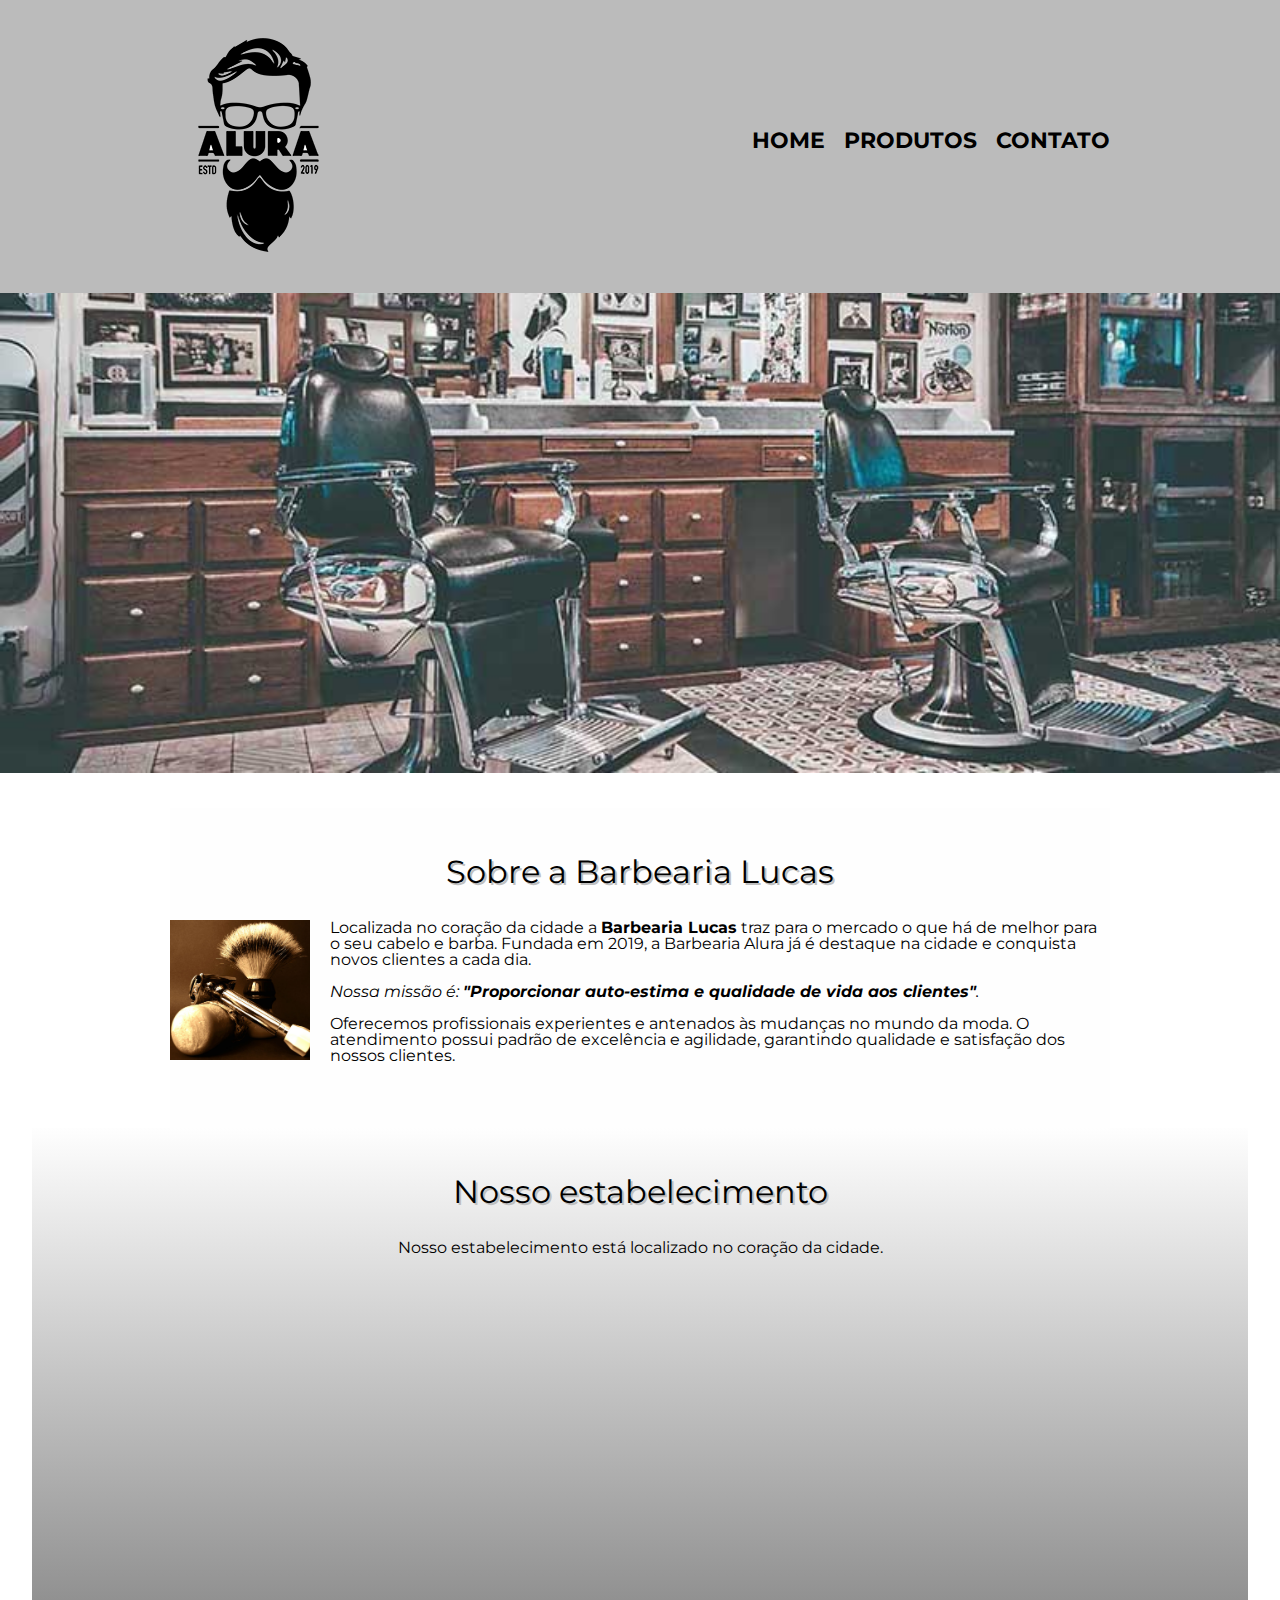
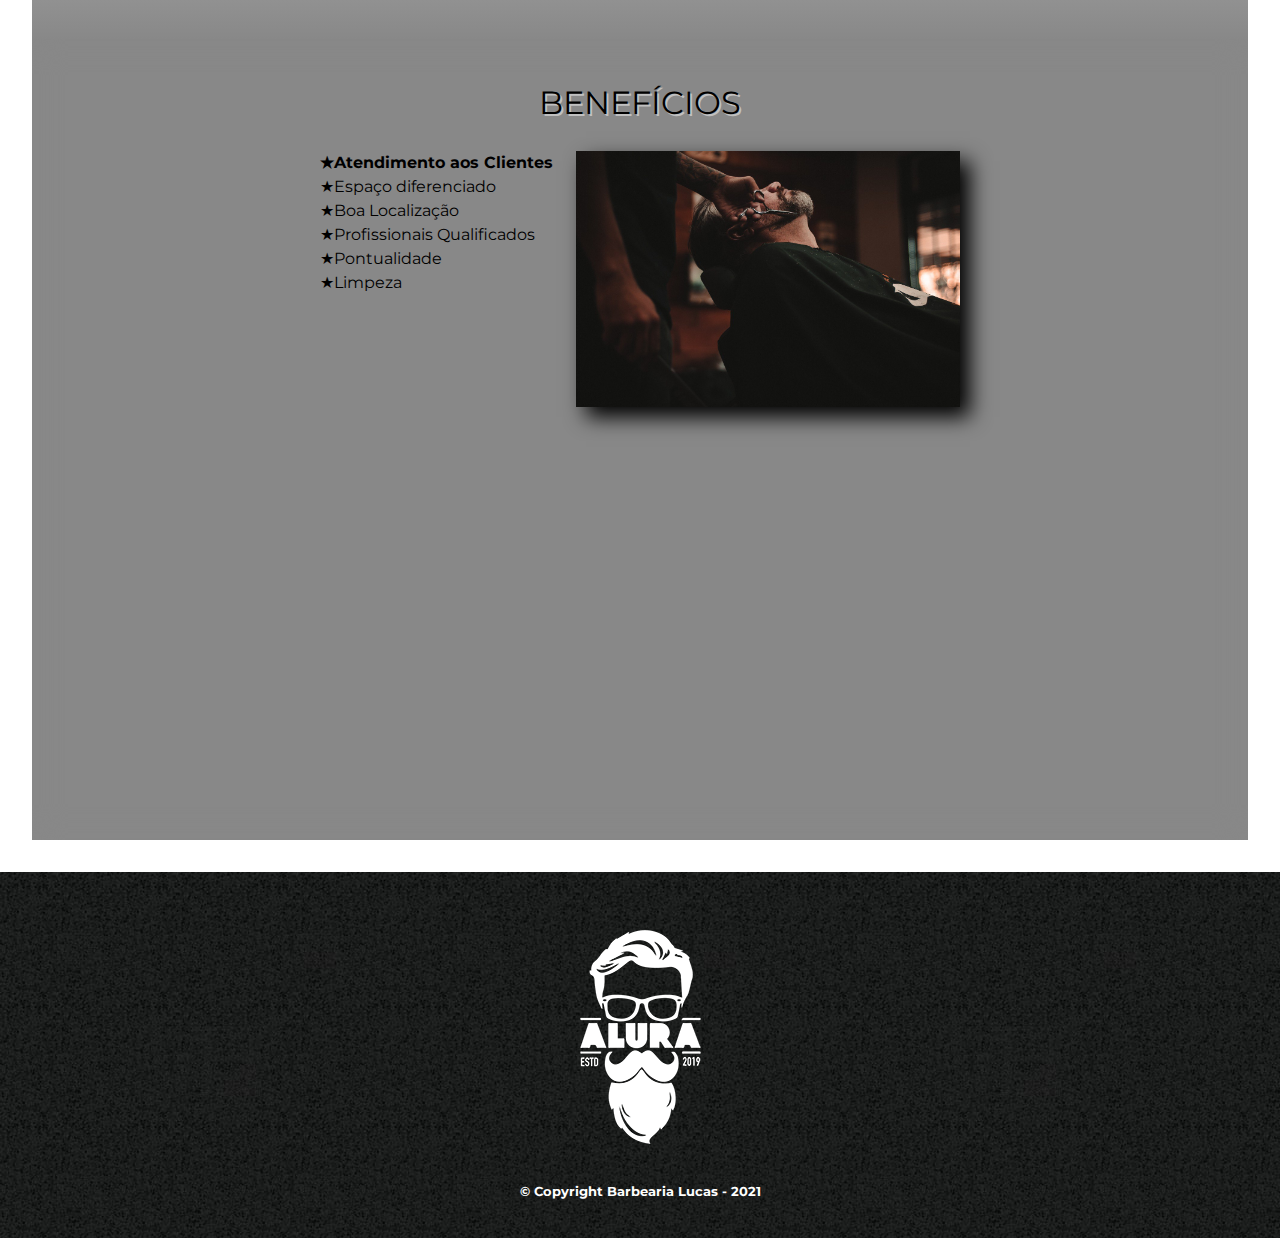
==== index.html @ 3b5228b6 "first commit" ====
<!DOCTYPE html>

<html lang="pt-br">

	<head>
		

		<meta charset="UTF-8">
		<meta name= "viewport" content="width=device-width">
		<title> Barbearia Alura </title>

		<link rel= 'stylesheet' href="reset.css">
		<link rel= 'stylesheet' href="style.css">
		<link href="https://fonts.googleapis.com/css2?family=Montserrat&display=swap" rel="stylesheet">

	</head>


	<body>

		<header>

			<div class="caixa">
				
				<h1><img src="logo.png"></h1>

				<nav>
					<ul>
						<li><a href="index.html">Home</a></li>
						<li><a href="produtos.html">Produtos</a></li>
						<li><a href="contato.html">Contato</a></li>
					</ul>

				</nav>

			</div>
		</header>


			<img class="banner" src="banner.jpg">

		<main>
		<section class="principal">

			<h2 class="titulo-principal">Sobre a Barbearia Lucas</h2>

			<img class="utensilios" src="utensilios.jpg" alt="Utensilios de um Barbeiro.">

				<p>Localizada no coração da cidade a <strong>Barbearia Lucas</strong> traz para o mercado o que há de melhor para o seu cabelo e barba. Fundada em 2019, a Barbearia Alura já é destaque na cidade e conquista novos clientes a cada dia.</p>

				<p id="missao"><em>Nossa missão é: <strong>"Proporcionar auto-estima e qualidade de vida aos clientes"</strong>.</em></p>

				<p>Oferecemos profissionais experientes e antenados às mudanças no mundo da moda. O atendimento possui padrão de excelência e agilidade, garantindo qualidade e satisfação dos nossos clientes.</p>

			</section>

			<section class="mapa">
				<h3 class= "titulo-principal">Nosso estabelecimento</h3>
				<p>Nosso estabelecimento está localizado no coração da cidade.</p>

				<div class="mapa-conteudo">
					<iframe src="https://www.google.com/maps/embed?pb=!1m18!1m12!1m3!1d29251.587685694838!2d-46.64997416044921!3d-23.588244300000003!2m3!1f0!2f0!3f0!3m2!1i1024!2i768!4f13.1!3m3!1m2!1s0x94ce5a2b2ed7f3a1%3A0xab35da2f5ca62674!2sCaelum%20-%20Escola%20de%20Tecnologia!5e0!3m2!1spt-BR!2sbr!4v1633660830258!5m2!1spt-BR!2sbr" width="100%" height="300" style="border:0;" allowfullscreen="" loading="lazy"></iframe>
				</div>
			</section>

			<section class="beneficios">
				<h3 class="titulo-principal">BENEFÍCIOS</h3>

				<div class="conteudo-beneficios">
					<ul class="lista-beneficios">
						
						<li class="itens">Atendimento aos Clientes</li>
						<li class="itens">Espaço diferenciado</li>
						<li class="itens">Boa Localização</li>
						<li class="itens">Profissionais Qualificados</li>
						<li class="itens">Pontualidade</li>
						<li class="itens">Limpeza</li>

					</ul><img src="beneficios.jpg" class="imagem-beneficios">

					</div>

				<div class="video">
				    <iframe width="100%" height="315" src="https://www.youtube.com/embed/SiGcMX5CVdk" title="YouTube video player" frameborder="0" allow="accelerometer; autoplay; clipboard-write; encrypted-media; gyroscope; picture-in-picture" allowfullscreen></iframe>
				</div>
				
			</section>

		</main>

		<footer>
			<img src="logo-branco.png">
			<p class="copyright"> &copy; Copyright Barbearia Lucas - 2021</p>
		</footer>
	</body>
		
</html>
---- style.css ----
body {
	font-family: 'Montserrat', sans-serif;
}

header {
	background: #BBBBBB;
	padding: 20px 0;
}

.caixa {
	position: relative;
	width: 940px;
	margin: 0 auto;
} 

nav {
	position: absolute;
	top: 110px;
	right: 0;
}

nav li {
	display: inline;
	margin:0 0 0 15px;
}

nav a {
	text-transform: uppercase;
	color: #000000;
	font-weight: bold;
	font-size: 22px;
	text-decoration: none;
}

nav a:hover {
	color: #C78C19;
	text-decoration: underline;
}

.produtos {
	width: 940px;
	margin: 0 auto;
	padding: 50px 0;
}

.produtos li {
	display: inline-block;
	text-align: center;
	width: 30%;
	vertical-align: top;
	margin: 0 1.5%;
	padding: 30px 20px;
	box-sizing: border-box;
	border: 2px solid #000000;
	border-radius:15px;
}

.produtos li:hover {
	border-color:#C78C19;
	
}

.produtos li:active {
	border-color: #088C19;
}

.produtos li:hover h2 {
	font-size: 34px;
}

.produtos h2 {
	font-size: 30px;
	font-weight: bold;
}

.produto-descricao {
	font-size:18px;
}

.produto-preco {
	font-size: 22px;
	font-weight: bold;
	margin: 10px 0 0;
	margin-top: 10px;
}

footer {
	text-align: center;
	background: url("bg.jpg");
	padding: 40px 0;
}

.copyright {
	color: white;
	font-weight: bold;
	font-size: 13px;
	margin: 20px 0 0;
}


main {
	margin: 2rem;
}

form {
	margin:40px 0;
}

form label, form legend {
	display: block;
	font-size: 20px;
	margin: 0 0 10px;
}

.input-padrao {
	display: block;
	margin: 0 0 20px;
	padding: 10px 25px;
	width: 50%;
}

.checkbox {
	margin: 20px 0;
}

.enviar {
	width: 35%;
	padding: 15px 0;
	background: orange ;
	color: white;
	font-weight: bold;
	font-size: 18px;
	border: none;
	border-radius: 5px;
	transition: 1s all;
	cursor: pointer;

}

.enviar:hover {
	background: darkorange;
	transform: scale(1.2);

}

table {
	margin: 20px 0 40px ;
}

thead {
	background: #555555;
	color: white;
	font-weight: bold;
}

td, th {
	border: 1px solid #000000;
	padding: 8px 15px ;
}

/* css página inicial */

.banner {
	width: 100%;
}

.titulo-principal {
	text-align: center;
	font-size: 2em;
	margin: 0 0 1em;
	clear: left;
	                       /*sombra para textos*/
    text-shadow: 2px 2px silver; 
}

.principal {
	padding: 3em 0;
	background: #FEFEFE;
	width: 940px;
	margin: 0 auto;
}

.principal p {
	margin:0 0 1em;
}

.principal strong {
	font-weight: bold;
}

.principal em {
	font-style: italic;
}

.utensilios {
	width: 140px;
	float: left;
	margin: 0 20px 20px 0;
}

.mapa {
	padding: 3em 0;
	background: linear-gradient(#FEFEFE, #888888);

}

.mapa-conteudo{
	width: 940px;
	margin: 0 auto;
}


.mapa p {
	margin: 0 0 2em;
	text-align:center;
}

.beneficios {
	padding: 3em 0;
	background: #888888;

	/*SOMBRA INTERNA*/
	box-shadow: inset 0 0       30px       #888888;
	               /*centro   espalhamento   cor*/

}

.conteudo-beneficios {
	width:640px;
	margin: 0 auto;
}

.lista-beneficios {
	width:40%;
	display: inline-block;
	vertical-align: top;
}

.itens {
	line-height:1.5;
}

.itens:first-child {
	font-weight: bold;
}

.itens:before {
	content: "★";
}

.imagem-beneficios {
	width:60%;
	opacity: 1;            /* a opacidade vai de 0(minimo) a 1(maximo)*/
	box-shadow: 10px  10px      20px                    0                     black;    /*SOMBRA
			 /*  x     y    grau de espalhamento   instensidade da borda       cor */

}
.imagem-beneficios:hover {
	opacity: 0.4;
	transition: 500ms;
}

.video {
	width:560px;
	margin: 2em auto;	
}

@media screen and (max-width: 480px) {
	.caixa, .principal, .conteudo-beneficios, .mapa-conteudo, .video {
		width: auto;
	}

	h1 {
		text-align:center;
	}

	nav {
		position: static;
	}
	.video {
		margin: 20px 10px ;
	}

	.lista-beneficios, .imagem-beneficios {
		width: 100%;
	}


}
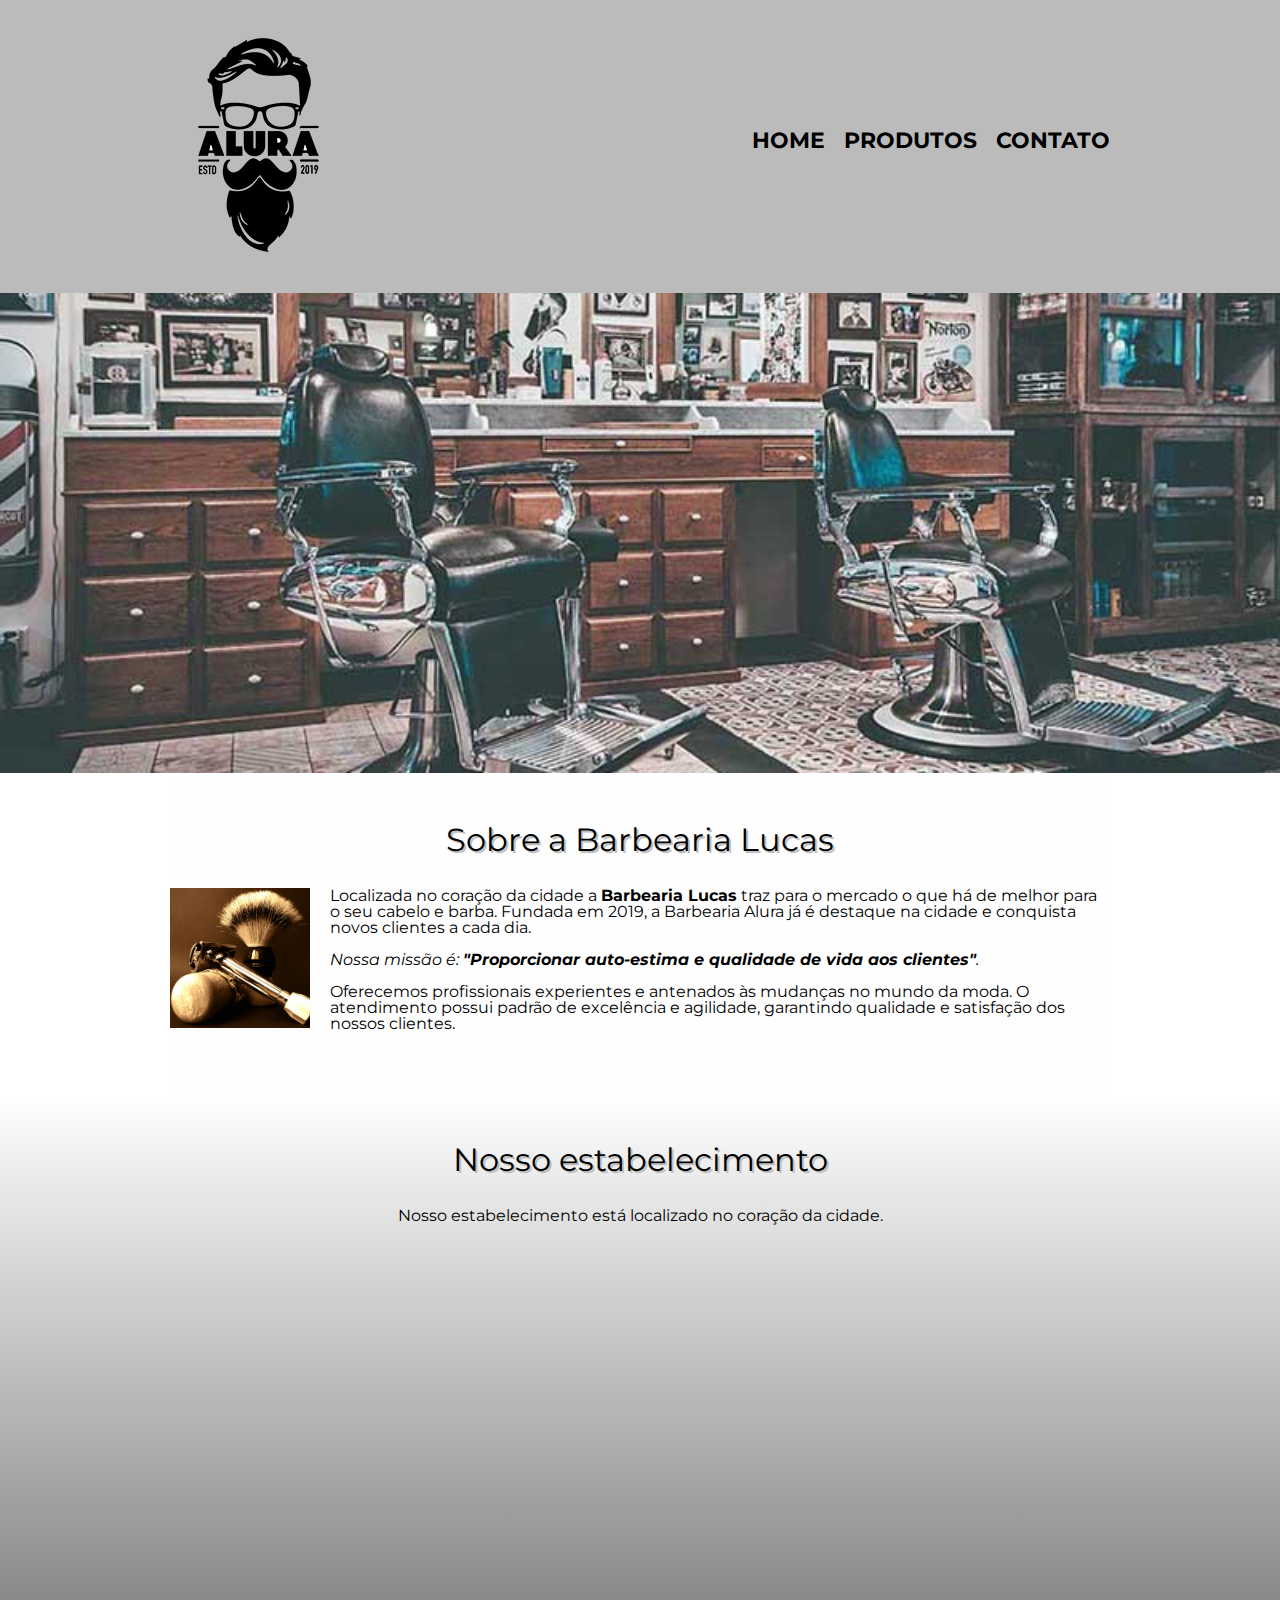
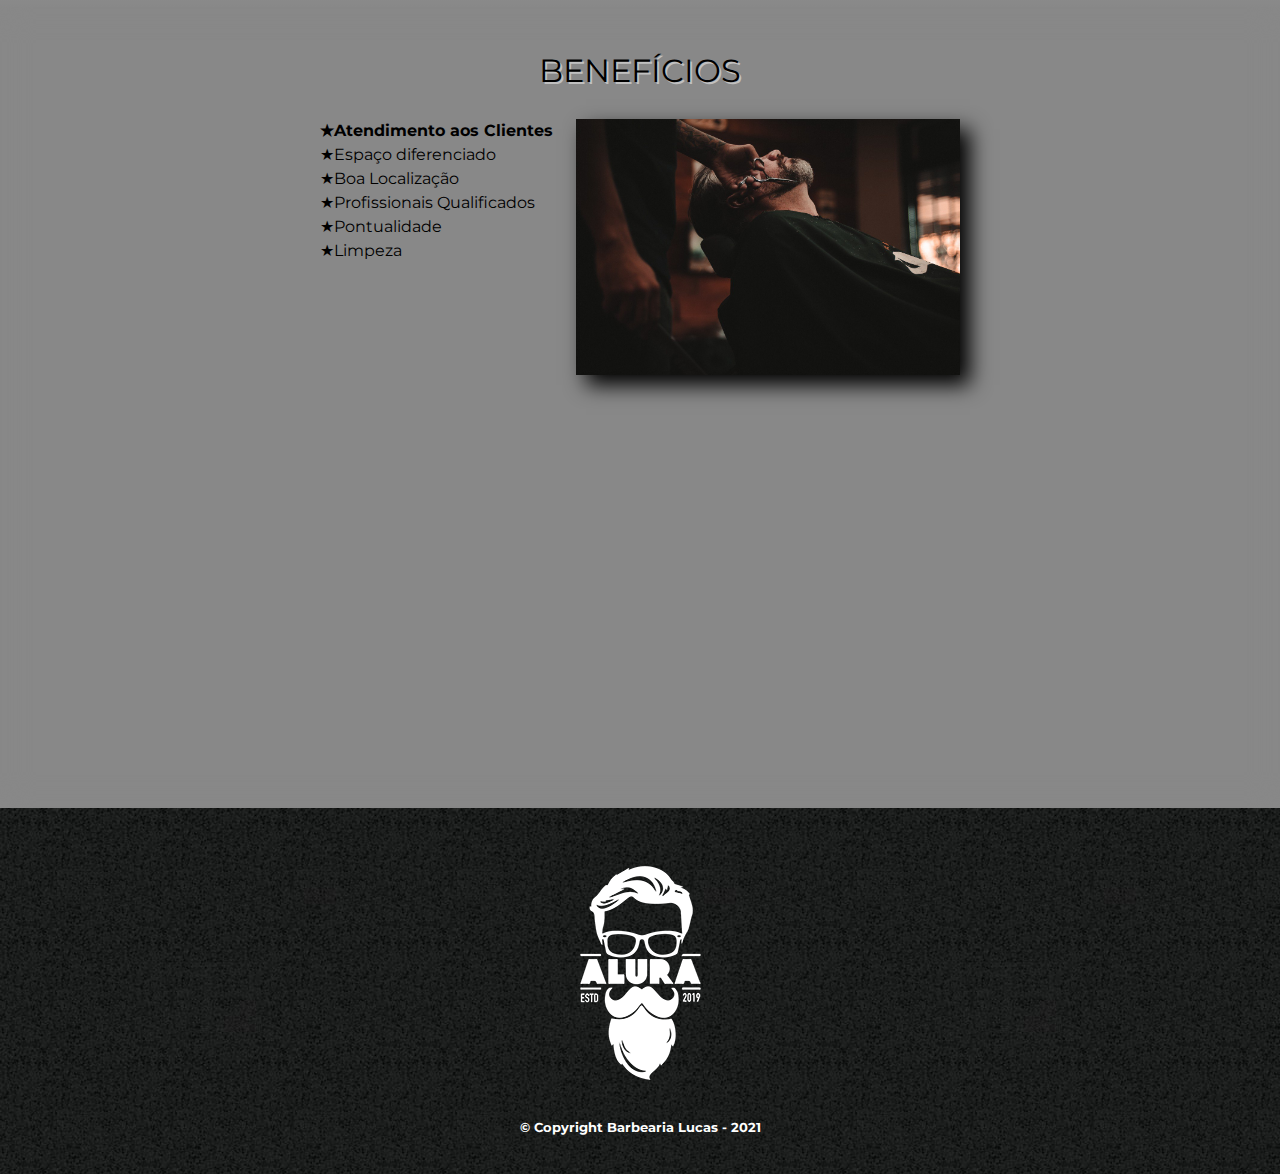
==== commit 435fbd2d: "fiz reajustes no site da barbearia" ====
--- a/index.html
+++ b/index.html
@@ -9,20 +9,21 @@
 		<meta name= "viewport" content="width=device-width">
 		<title> Barbearia Alura </title>
 
-		<link rel= 'stylesheet' href="reset.css">
-		<link rel= 'stylesheet' href="style.css">
+		<link rel= 'stylesheet' href="assets/css/reset.css">
+		<link rel= 'stylesheet' href="assets/css/style.css">
 		<link href="https://fonts.googleapis.com/css2?family=Montserrat&display=swap" rel="stylesheet">
 
 	</head>
 
 
 	<body>
-
+		
 		<header>
 
 			<div class="caixa">
 				
-				<h1><img src="logo.png"></h1>
+				<h1><img src="assets/img/logo.png"></h1>
+				
 
 				<nav>
 					<ul>
@@ -37,14 +38,14 @@
 		</header>
 
 
-			<img class="banner" src="banner.jpg">
+			<img class="banner" src="assets/img/banner.jpg">
 
 		<main>
 		<section class="principal">
 
 			<h2 class="titulo-principal">Sobre a Barbearia Lucas</h2>
 
-			<img class="utensilios" src="utensilios.jpg" alt="Utensilios de um Barbeiro.">
+			<img class="utensilios" src="assets/img/utensilios.jpg" alt="Utensilios de um Barbeiro.">
 
 				<p>Localizada no coração da cidade a <strong>Barbearia Lucas</strong> traz para o mercado o que há de melhor para o seu cabelo e barba. Fundada em 2019, a Barbearia Alura já é destaque na cidade e conquista novos clientes a cada dia.</p>
 
@@ -76,7 +77,7 @@
 						<li class="itens">Pontualidade</li>
 						<li class="itens">Limpeza</li>
 
-					</ul><img src="beneficios.jpg" class="imagem-beneficios">
+					</ul><img src="assets/img/beneficios.jpg" class="imagem-beneficios">
 
 					</div>
 
@@ -89,7 +90,7 @@
 		</main>
 
 		<footer>
-			<img src="logo-branco.png">
+			<img src="assets/img/logo-branco.png">
 			<p class="copyright"> &copy; Copyright Barbearia Lucas - 2021</p>
 		</footer>
 	</body>
--- a/assets/css/style.css
+++ b/assets/css/style.css
@@ -0,0 +1,317 @@
+body {
+	font-family: 'Montserrat', sans-serif;
+}
+
+header {
+	background: #BBBBBB;
+	padding: 20px 0;
+}
+
+.caixa {
+	position: relative;
+	width: 940px;
+	margin: 0 auto;
+
+} 
+
+nav {
+	position: absolute;
+	top: 110px;
+	right: 0;
+	
+}
+
+nav li {
+	display: inline;
+	margin:0 0 0 15px;
+}
+
+nav a {
+	text-transform: uppercase;
+	color: #000000;
+	font-weight: bold;
+	font-size: 22px;
+	text-decoration: none;
+	font-family: 'Montserrat', sans-serif
+}
+
+nav a:hover {
+	color: #C78C19;
+	text-decoration: underline;
+}
+
+.produtos {
+	width: 940px;
+	margin: 0 auto;
+	padding: 50px 0;
+}
+
+.produtos li {
+	display: inline-block;
+	text-align: center;
+	width: 30%;
+	vertical-align: top;
+	margin: 0 1.5%;
+	padding: 30px 20px;
+	box-sizing: border-box;
+	border: 2px solid #000000;
+	border-radius:15px;
+	transition: 1s all;
+}
+
+.produtos li:hover {
+	border-color:#C78C19;
+	transform: scale(1.07);
+	
+	
+}
+
+.produtos li:active {
+	border-color: #088C19;
+}
+
+.produtos li:hover h2 {
+	font-size: 30px;
+	
+}
+
+.produtos h2 {
+	font-size: 30px;
+	font-weight: bold;
+}
+
+.produto-descricao {
+	font-size:18px;
+}
+
+.produto-preco {
+	font-size: 22px;
+	font-weight: bold;
+	margin: 10px 0 0;
+	margin-top: 10px;
+}
+
+footer {
+	text-align: center;
+	background: url("../img/bg.jpg");
+	padding: 40px 0;
+}
+
+.copyright {
+	color: white;
+	font-weight: bold;
+	font-size: 13px;
+	margin: 20px 0 0;
+}
+
+
+main {
+	margin: 0 auto;
+	
+}
+
+main.form-contato {
+	margin-left: 30px;
+}
+
+form {
+	margin:40px 0;
+	padding-top: 20px;
+}
+
+.titulo-contato {
+	font-size: 2rem;
+	margin: 0 auto;
+	font-weight: bold;
+	font-family: 'Gill Sans', 'Gill Sans MT', Calibri, 'Trebuchet MS', sans-serif;
+	text-align: center;
+	text-transform: uppercase;
+	padding-top: 2rem;
+	color: #555555;
+	text-shadow: 2px 2px lightgray; 
+
+}
+
+form label, form legend {
+	display: block;
+	font-size: 20px;
+	margin: 0 0 10px;
+}
+
+.input-padrao {
+	display: block;
+	margin: 0 0 20px;
+	padding: 10px 25px;
+	width: 50%;
+	border-radius: 5px;
+	border: 1px solid gray;
+}
+
+.checkbox {
+	margin: 20px 0;
+}
+
+.enviar {
+	width: 35%;
+	padding: 15px 0;
+	background: orange ;
+	color: white;
+	font-weight: bold;
+	font-size: 18px;
+	border: none;
+	border-radius: 5px;
+	transition: 1s all;
+	cursor: pointer;
+
+}
+
+.enviar:hover {
+	background: darkorange;
+	transform: scale(1.06);
+
+}
+
+table {
+	margin: 20px 0 40px ;
+}
+
+thead {
+	background: #555555;
+	color: white;
+	font-weight: bold;
+}
+
+td, th {
+	border: 1px solid #000000;
+	padding: 8px 15px ;
+}
+
+/* css página inicial */
+
+.banner {
+	width: 100%;
+}
+
+.titulo-principal {
+	text-align: center;
+	font-size: 2em;
+	margin: 0 0 1em;
+	clear: left;
+	                       /*sombra para textos*/
+    text-shadow: 2px 2px silver; 
+}
+
+.principal {
+	padding: 3em 0;
+	background: #FEFEFE;
+	width: 940px;
+	margin: 0 auto;
+}
+
+.principal p {
+	margin:0 0 1em;
+}
+
+.principal strong {
+	font-weight: bold;
+}
+
+.principal em {
+	font-style: italic;
+}
+
+.utensilios {
+	width: 140px;
+	float: left;
+	margin: 0 20px 20px 0;
+}
+
+.mapa {
+	padding: 3em 0;
+	background: linear-gradient(#FEFEFE, #888888);
+
+}
+
+.mapa-conteudo{
+	width: 940px;
+	margin: 0 auto;
+}
+
+
+.mapa p {
+	margin: 0 0 2em;
+	text-align:center;
+}
+
+.beneficios {
+	padding: 3em 0;
+	background: #888888;
+
+	/*SOMBRA INTERNA*/
+	box-shadow: inset 0 0       30px       #888888;
+	               /*centro   espalhamento   cor*/
+
+}
+
+.conteudo-beneficios {
+	width:640px;
+	margin: 0 auto;
+}
+
+.lista-beneficios {
+	width:40%;
+	display: inline-block;
+	vertical-align: top;
+}
+
+.itens {
+	line-height:1.5;
+}
+
+.itens:first-child {
+	font-weight: bold;
+}
+
+.itens:before {
+	content: "★";
+}
+
+.imagem-beneficios {
+	width:60%;
+	opacity: 1;            /* a opacidade vai de 0(minimo) a 1(maximo)*/
+	box-shadow: 10px  10px      20px                    0                     black;    /*SOMBRA
+			 /*  x     y    grau de espalhamento   instensidade da borda       cor */
+
+}
+.imagem-beneficios:hover {
+	opacity: 0.4;
+	transition: 500ms;
+}
+
+.video {
+	width:560px;
+	margin: 2em auto;	
+}
+
+@media screen and (max-width: 480px) {
+	.caixa, .principal, .conteudo-beneficios, .mapa-conteudo, .video {
+		width: auto;
+	}
+
+	h1 {
+		text-align:center;
+	}
+
+	nav {
+		position: static;
+	}
+	.video {
+		margin: 20px 10px ;
+	}
+
+	.lista-beneficios, .imagem-beneficios {
+		width: 100%;
+	}
+
+
+}